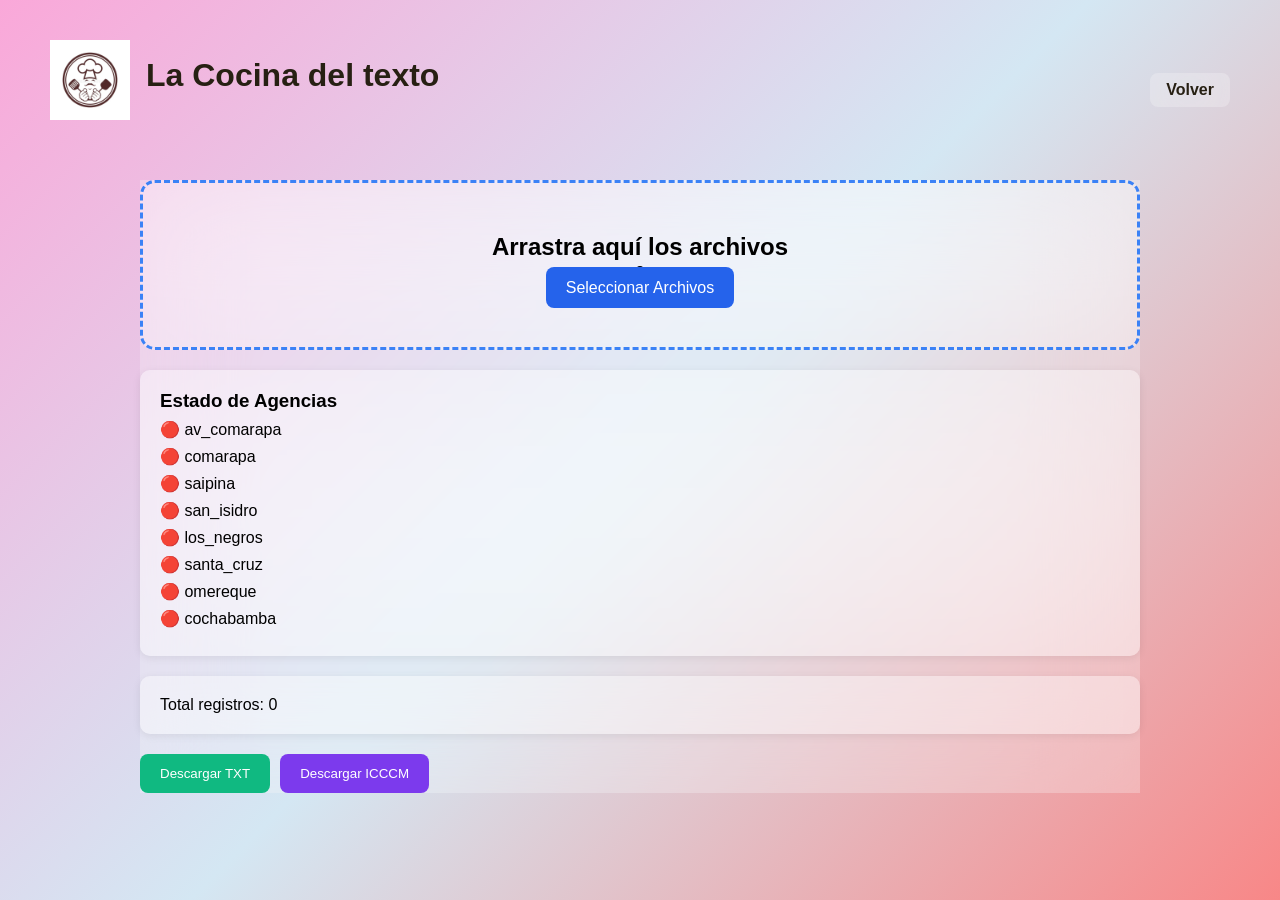
==== multiple_files/index.html @ c0190d4a "Moving files into a direcotry for multiple files editing feature" ====
<!DOCTYPE html>
<html lang="es">

<head>
    <meta charset="UTF-8">
    <meta name="viewport" content="width=device-width, initial-scale=1.0">
    <title>Advanced Kitchen</title>
    <link rel="stylesheet" href="styles.css">
    <link rel="icon" href="../kitche.webp" type="image/webp">
</head>

<body>
    <header class="header">
        <div class="logo-container">
            <img src="kitche.webp" alt="Logo" class="logo">
            <h1>La Cocina del texto</h1>
        </div>
        <div class="logo-container">
            <a class="link" href="../index.html">Volver</a>
        </div>
    </header>
    <div class="container">

        <div id="dropZone" class="drop-zone">

            <h2>Arrastra aquí los archivos</h2>

            <p>o</p>

            <label class="btn">
                Seleccionar Archivos
                <input type="file" id="fileInput" multiple hidden>
            </label>

        </div>

        <div class="status">

            <h3>Estado de Agencias</h3>

            <ul id="agencyList"></ul>

        </div>

        <div class="summary">

            <p>Total registros: <span id="totalRecords">0</span></p>

        </div>

        <div class="buttons">

            <button id="downloadTxt" disabled>
                Descargar TXT
            </button>

            <button id="downloadIcccm" disabled>
                Descargar ICCCM
            </button>

        </div>

    </div>

    <script src="script.js"></script>

</body>

</html>
---- multiple_files/styles.css ----
* {
  margin: 0;
  padding: 0;
  box-sizing: border-box;
}

body {
  background: linear-gradient(135deg, #faa8d9 0%, #d4e7f3 50%, #f88787 100%);

  min-height: 100vh;
  margin: 0;
  padding: 30px;

  font-family:
    -apple-system, BlinkMacSystemFont, "Segoe UI", Roboto, sans-serif;
}

.header {
  margin-bottom: 30px;
  display: flex;
  justify-content: space-between;
  align-items: center;
  gap: 1rem;
  align-items: center;
  padding: 10px 20px;
}

.logo-container {
  display: flex;
  align-items: center;
  gap: 1rem;
}

.logo {
  width: 80px;
  height: 80px;
  margin-bottom: 20px;
}

h1 {
  /* text-align:center; */
  margin-bottom: 30px;
  color: #272013;
}

.link {
  color: #272013;
  text-decoration: none;
  font-weight: bold;
  padding: 8px 16px;
  border-radius: 8px;
  background: rgba(255, 255, 255, 0.25);
  backdrop-filter: blur(50px);
  -webkit-backdrop-filter: blur(12px);
}

.container {
  background: rgba(255, 255, 255, 0.25);
  backdrop-filter: blur(50px);
  -webkit-backdrop-filter: blur(12px);
  max-width: 1000px;
  margin: auto;
}

/* h1{
    text-align:center;
    margin-bottom:20px;
} */

.drop-zone {
  background: rgba(255, 255, 255, 0.25);
  backdrop-filter: blur(50px);
  -webkit-backdrop-filter: blur(12px);
  border: 3px dashed #3b82f6;
  border-radius: 15px;
  padding: 50px;
  text-align: center;
}

.btn {
  background: #2563eb;
  color: white;
  padding: 12px 20px;
  border-radius: 8px;
  cursor: pointer;
}

.status,
.summary {
  box-shadow: 0 2px 8px rgba(0, 0, 0, 0.08);
  background: rgba(255, 255, 255, 0.371);
  backdrop-filter: blur(80px);
  -webkit-backdrop-filter: blur(12px);
  
  margin-top: 20px;
  padding: 20px;
  border-radius: 10px;
}

#agencyList {
  list-style: none;
}

#agencyList li {
  margin: 8px 0;
}

.buttons {
  margin-top: 20px;
  display: flex;
  gap: 10px;
}

button {
  padding: 12px 20px;
  border: none;
  border-radius: 8px;
  cursor: pointer;
}

#downloadTxt {
  background: #10b981;
  color: white;
}

#downloadIcccm {
  background: #7c3aed;
  color: white;
}

button:disabled {
  background: #9ca3af;
}
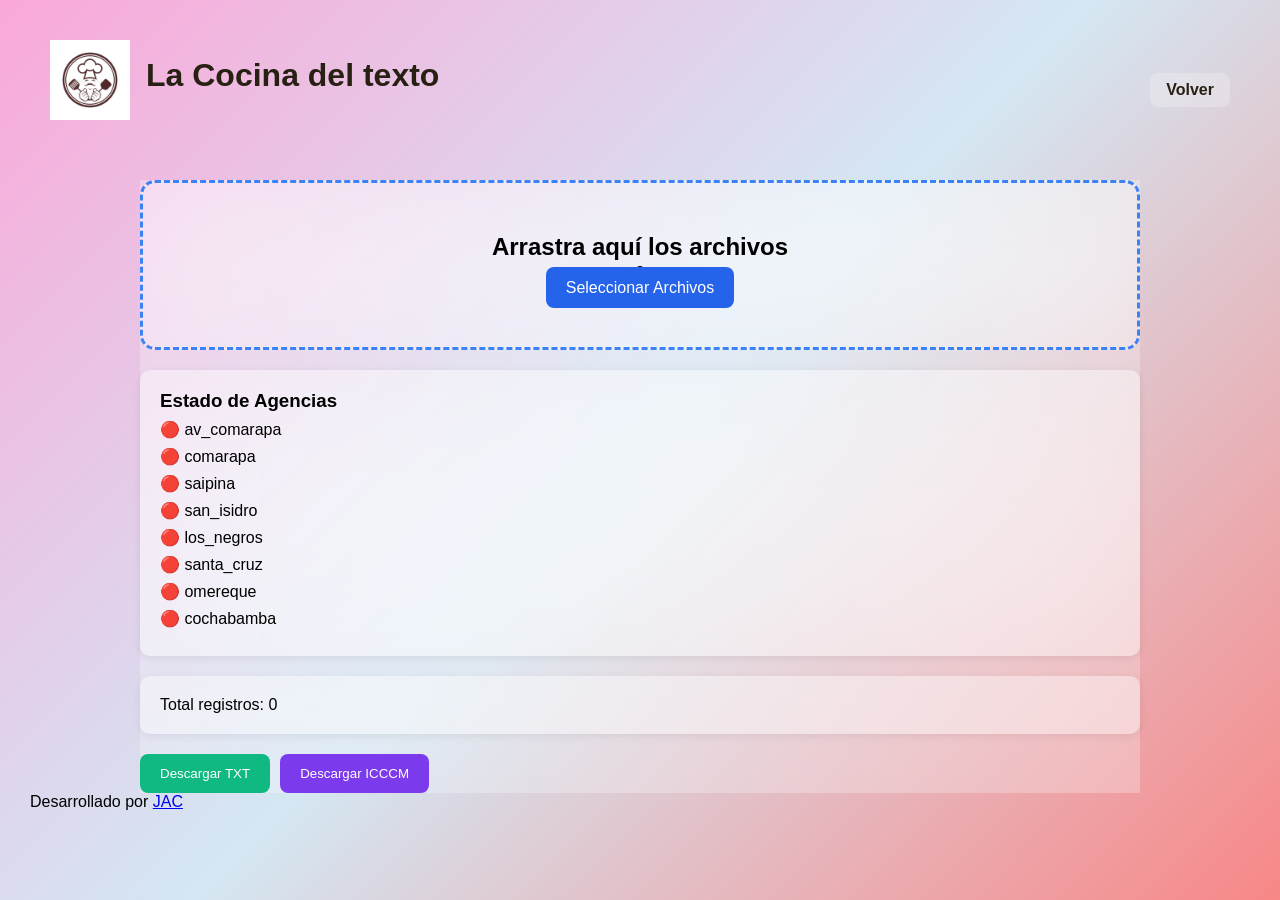
==== commit 8d50c774: "Combaining both features the original one with the multiple files one" ====
--- a/multiple_files/index.html
+++ b/multiple_files/index.html
@@ -12,7 +12,7 @@
 <body>
     <header class="header">
         <div class="logo-container">
-            <img src="kitche.webp" alt="Logo" class="logo">
+            <img src="../kitche.webp" alt="Logo" class="logo">
             <h1>La Cocina del texto</h1>
         </div>
         <div class="logo-container">
@@ -62,6 +62,10 @@
 
     </div>
 
+     <footer>
+        <p>Desarrollado por <a href="https://github.com/Jaimejames10" target="_blank">JAC</a></p>
+    </footer>
+
     <script src="script.js"></script>
 
 </body>
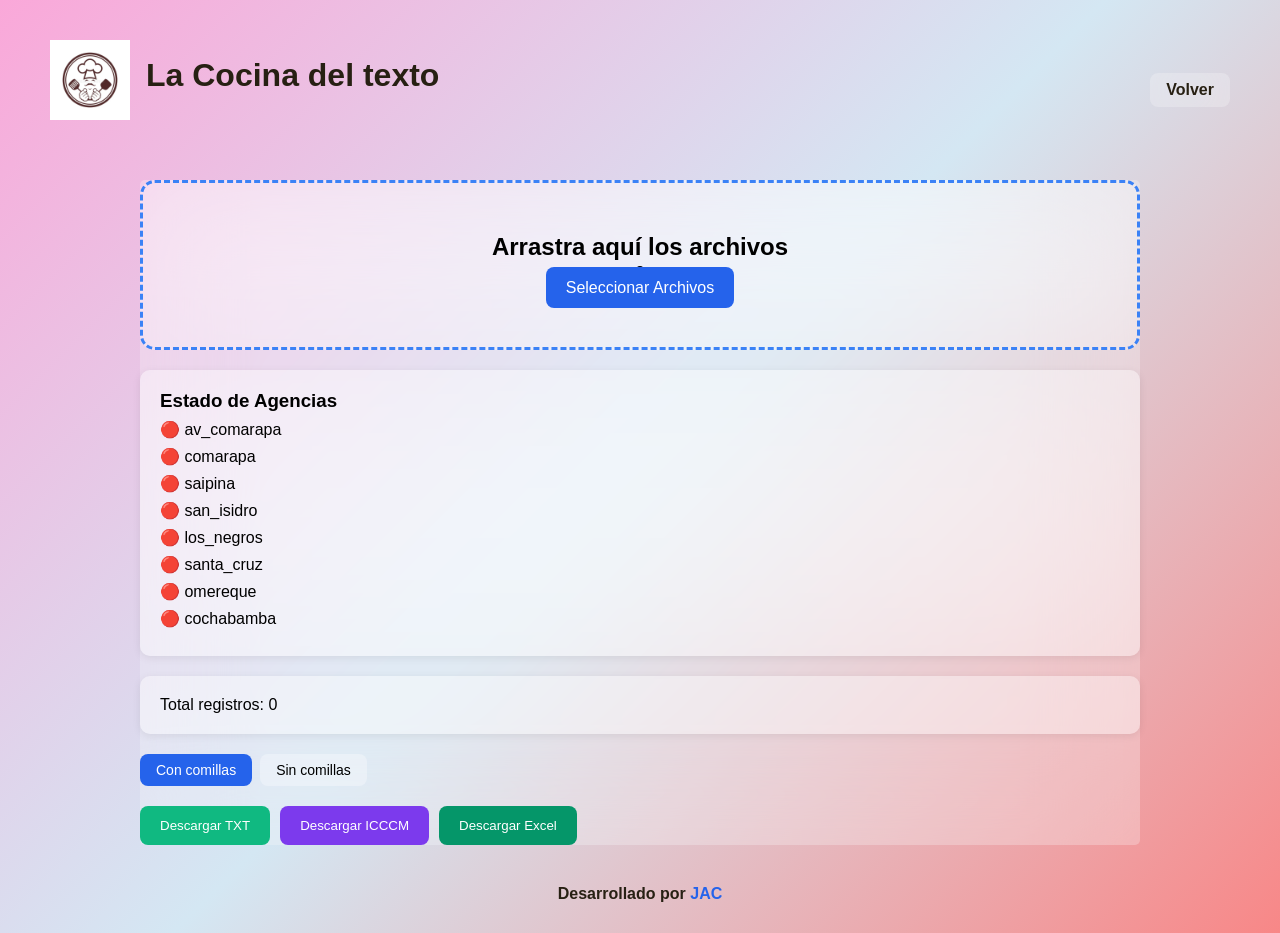
==== commit 453bc558: "Feat: adding excel downloading option and not quotation mark option for the text to transform" ====
--- a/multiple_files/index.html
+++ b/multiple_files/index.html
@@ -48,6 +48,17 @@
 
         </div>
 
+        <div class="format-options">
+            <label class="format-option active">
+                <input type="radio" name="format" value="quoted" checked>
+                Con comillas
+            </label>
+            <label class="format-option">
+                <input type="radio" name="format" value="plain">
+                Sin comillas
+            </label>
+        </div>
+
         <div class="buttons">
 
             <button id="downloadTxt" disabled>
@@ -58,6 +69,10 @@
                 Descargar ICCCM
             </button>
 
+            <button id="downloadExcel" disabled>
+                Descargar Excel
+            </button>
+
         </div>
 
     </div>
@@ -66,6 +81,7 @@
         <p>Desarrollado por <a href="https://github.com/Jaimejames10" target="_blank">JAC</a></p>
     </footer>
 
+    <script src="https://cdn.sheetjs.com/xlsx-0.20.3/package/dist/xlsx.full.min.js"></script>
     <script src="script.js"></script>
 
 </body>
--- a/multiple_files/styles.css
+++ b/multiple_files/styles.css
@@ -21,7 +21,6 @@
   justify-content: space-between;
   align-items: center;
   gap: 1rem;
-  align-items: center;
   padding: 10px 20px;
 }
 
@@ -54,12 +53,17 @@
   -webkit-backdrop-filter: blur(12px);
 }
 
+.link:hover {
+  background: rgba(255, 255, 255, 0.4);
+}
+
 .container {
   background: rgba(255, 255, 255, 0.25);
   backdrop-filter: blur(50px);
   -webkit-backdrop-filter: blur(12px);
   max-width: 1000px;
   margin: auto;
+  border-radius: 5px;
 }
 
 /* h1{
@@ -105,6 +109,31 @@
   margin: 8px 0;
 }
 
+.format-options {
+  margin-top: 20px;
+  display: flex;
+  gap: 8px;
+}
+
+.format-option {
+  padding: 8px 16px;
+  border-radius: 8px;
+  cursor: pointer;
+  font-size: 14px;
+  background: rgba(255, 255, 255, 0.3);
+  transition: 0.3s;
+  user-select: none;
+}
+
+.format-option.active {
+  background: #2563eb;
+  color: white;
+}
+
+.format-option input {
+  display: none;
+}
+
 .buttons {
   margin-top: 20px;
   display: flex;
@@ -128,6 +157,77 @@
   color: white;
 }
 
+#downloadExcel {
+  background: #059669;
+  color: white;
+}
+
+#downloadExcel:hover {
+  background: #047857;
+}
+
 button:disabled {
   background: #9ca3af;
 }
+
+footer {
+  margin-top: 40px;
+  text-align: center;
+  color: #272013;
+  font-weight: bold;
+}
+
+footer a {
+  color: #2563eb;
+  text-decoration: none;
+}
+
+@media screen and (max-width: 768px) {
+  .header {
+    margin-bottom: 20px;
+    display: flex;
+    justify-content: space-between;
+    align-items: center;
+    padding: 0 10px;
+    gap: 1rem;
+  }
+
+  .logo-container {
+    display: flex;
+    align-items: center;
+    gap: 1rem;
+  }
+
+  .logo {
+    width: 40px;
+    height: 40px;
+    margin-bottom: 10px;
+  }
+
+  h1 {
+    /* text-align:center; */
+    font-size: 1.2rem;
+    margin-bottom: 20px;
+    color: #272013;
+  }
+
+  .link {
+    font-size: 14px;
+    color: #272013;
+    text-decoration: none;
+    font-weight: bold;
+    padding: 8px 16px;
+    border-radius: 8px;
+    background: rgba(255, 255, 255, 0.25);
+    backdrop-filter: blur(50px);
+    -webkit-backdrop-filter: blur(12px);
+  }
+
+  .link:hover {
+    background: rgba(255, 255, 255, 0.4);
+  }
+
+  .output {
+    flex-direction: column;
+  }
+}
